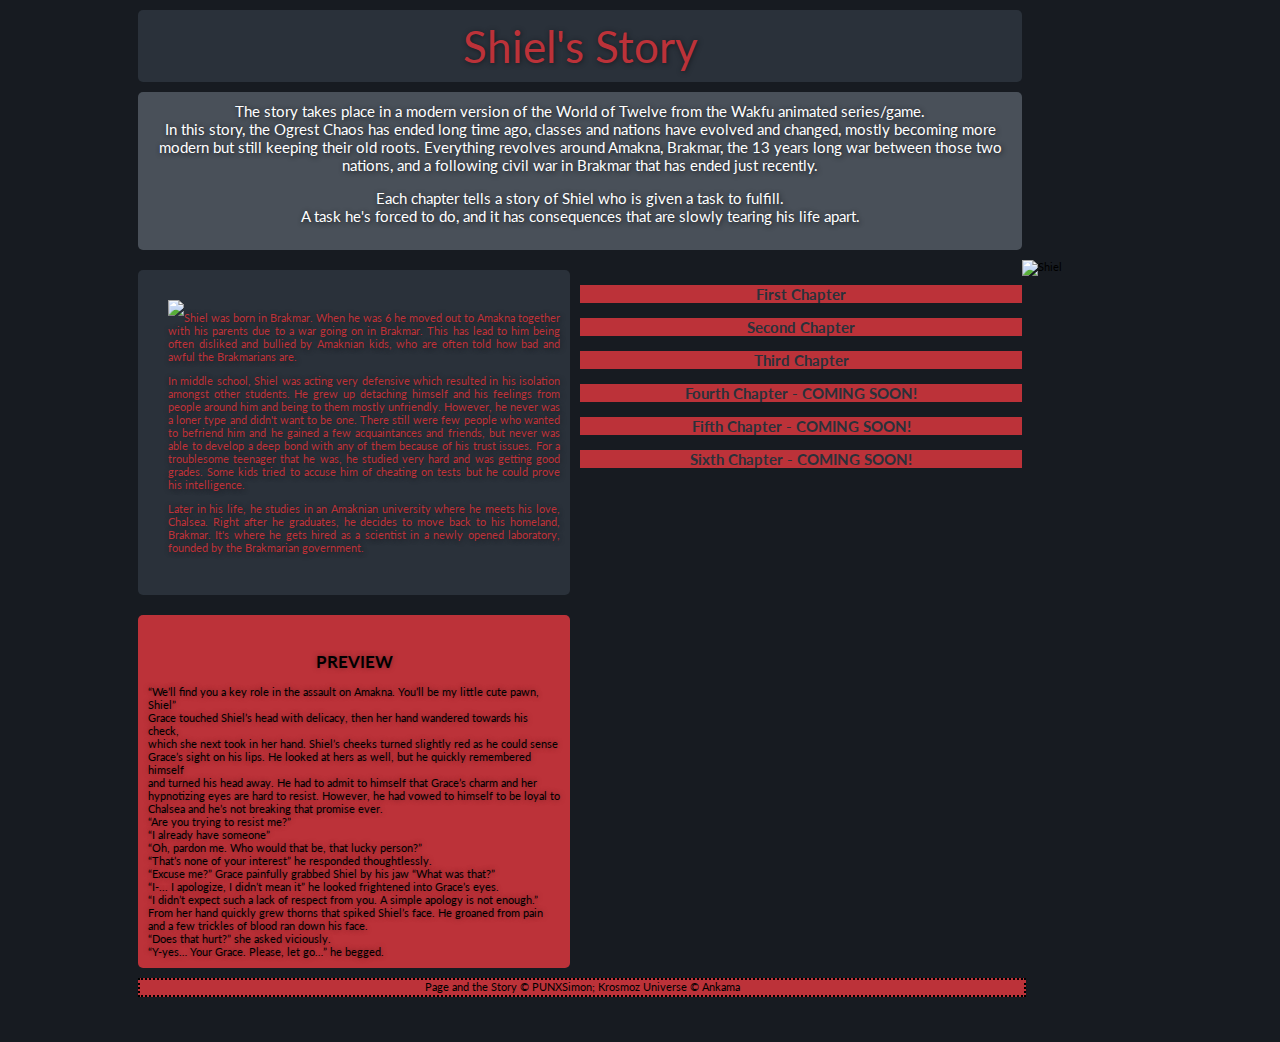
==== index.html @ 90096ce1 "Update 8" ====
<!doctype html> 
<html lang="pl"> 
    <head> 
        <meta charset=utf-8>
        <title>Shiel's Story</title>
		
			<link rel="stylesheet" href="style.css" type="text/css" />
			
			<link rel="stylesheet" href="css/fontello.css" type="text/css" />
		
			<link href="https://fonts.googleapis.com/css?family=Lato" rel="stylesheet">
    </head>
    <body>

		
			<div id="container">

			
				<div id="logo">
				<a href="index.html" style="text-decoration:none; color:#bc3239">Shiel's Story</a>
				</div>
				
				<div id="description">
				The story takes place in a modern version of the World of Twelve from the Wakfu animated series/game.<br>
				In this story, the Ogrest Chaos has ended long time ago, classes and nations have evolved and changed, mostly becoming more modern
				but still keeping their old roots. 
				Everything revolves around Amakna, Brakmar,
				the 13 years long war between those two nations, and a following civil war in Brakmar that has ended just recently.
				<p>
				Each chapter tells a story of Shiel who is given a task to fulfill. <br>
				A task he's forced to do, and it has consequences that are slowly tearing his life apart.
				</div>
				<div id="rectangle">
				<div id="menu">
				<div id="image">
				<img src="https://orig00.deviantart.net/de40/f/2018/045/f/5/shiel_by_punx_simon-dc35g8h.png" style="float: left;">
				<p>
				Shiel was born in Brakmar. When he was 6 he moved out to Amakna together with his parents due to a war going on in Brakmar.
				This has lead to him being often disliked and bullied by Amaknian kids, who are often told how bad and awful the Brakmarians are.
				<p>
				In middle school, Shiel was acting very defensive which resulted in his isolation amongst other students. 
				He grew up detaching himself and his feelings from people around him and being to them mostly unfriendly. However, he never was a loner type and didn't want to be one. 
				There still were few people who wanted to befriend him and he gained a few acquaintances and friends, but never was able to develop a deep bond with any of them because of his trust issues.
				For a troublesome teenager that he was, he studied very hard and was getting good grades. Some kids tried to accuse him of cheating on tests but he could prove his intelligence.
				<p>
				Later in his life, he studies in an Amaknian university where he meets his love, Chalsea. 
				Right after he graduates, he decides to move back to his homeland, Brakmar. It's where he gets hired as a scientist in a newly opened laboratory, founded by the Brakmarian government.

				</div>
				</div>
				
				<div style="clear:both"></div>
				
				<div id="snippet">
				<br><center><b><h2>PREVIEW</h2></b></center>
				“We’ll find you a key role in the assault on Amakna. You’ll be my little cute pawn, Shiel” <br>
				Grace touched Shiel’s head with delicacy, then her hand wandered towards his check, <br>
				which she next took in her hand. Shiel’s cheeks turned slightly red as he could sense <br>
				Grace’s sight on his lips. He looked at hers as well, but he quickly remembered himself <br>
				and turned his head away. He had to admit to himself that Grace’s charm and her <br>
				hypnotizing eyes are hard to resist. However, he had vowed to himself to be loyal to <br>
				Chalsea and he’s not breaking that promise ever.<br>
				“Are you trying to resist me?” <br>
				“I already have someone”<br>
				“Oh, pardon me. Who would that be, that lucky person?”<br>
				“That’s none of your interest” he responded thoughtlessly. <br>
				“Excuse me?” Grace painfully grabbed Shiel by his jaw “What was that?” <br>
				“I-... I apologize, I didn’t mean it” he looked frightened into Grace’s eyes. <br>
				“I didn’t expect such a lack of respect from you. A simple apology is not enough.”<br>
				From her hand quickly grew thorns that spiked Shiel’s face. He groaned from pain <br>
				and a few trickles of blood ran down his face.<br>
				“Does that hurt?” she asked viciously.<br>
				“Y-yes… Your Grace. Please, let go…” he begged. <br>
				</div>
				</div>
				<div id="rectangle2">
				
								<div class="pages">
				
				<p>
				<div class="chapter">
						<div  id="ch1" style="background-color:#bc3239">
								<b><p><a href="firstchapter.html">First Chapter</a></b>
						</div>
					
						<div id="ch2" style="background-color:#bc3239">
								<b><p><a href="secondchapter.html">Second Chapter</a></b>
						</div>
					
						<div id="ch3" style="background-color:#bc3239">
								<b><p><a href="thirdchapter.html">Third Chapter</a></b>
						</div>
						
						<div id="ch3" style="background-color:#bc3239">
								<b><p><a href="fourthchapter2.html">Fourth Chapter - COMING SOON!</a></b>
						</div>
						
						<div id="ch3" style="background-color:#bc3239">
								<b><p><a href="fifthchapter.html">Fifth Chapter - COMING SOON!</a></b>
						</div>
						
						<div id="ch3" style="background-color:#bc3239">
								<b><p><a href="sixtchapter.html">Sixth Chapter - COMING SOON!</a></b>
						</div>						

				</div>
				</div>
				
				<img src="https://orig00.deviantart.net/8db9/f/2018/187/5/c/scream_into_the_void2_by_punx_simon-dcgfum6.png" alt="Shiel">
				
				
				<div id="footer">
				Page and the Story &copy; PUNXSimon; Krosmoz Universe &copy; Ankama
				</div>
				
		

    </body>
</html>
---- style.css ----
body{
			background-color: #171b21;
			color: #000;
			font-family: 'Lato', sans-serif;
			font-size: 11px;
			}
			
			#container{
			 width: 1024px;
			 height: 1024px;
			 margin-left: auto;
			 margin-right: auto;
			 background-color: #171b21;
			 text-align: left;
			}
			
			#logo{
			 width: 864px;
			 margin-left: auto;
			 margin-right: auto;
			 margin-top: 100px;
			 color: #bc3239;
			 background-color: #2a313a;
			 margin: 10px;
			 font-size: 44px;
			 text-align: center;
			 padding: 10px;
			 border-radius: 5px;
			 text-shadow: 1px 1px 5px #171b21;
			}
			
			#logo.a.hover{

			}
			
			#description{
			 width: 864px;
			 margin-left: auto;
			 margin-right: auto;
			 margin-top: 100px;
			 background-color: #495059;
			 margin: 10px;
			 text-align: center;
			 font-size: 15px;
			 padding: 10px;
			 color: #fff;
			 border-radius: 5px;
			 text-shadow: 1px 1px 5px #171b21;
			}			
			
			#menu{
			 width: 412px;
			 color: #bc3239;
			 background-color: #2a313a;
			 margin: 10px;
			 float: left;
			 text-align: center;
			 padding: 10px;
			 border-radius: 5px;
			 text-shadow: 1px 1px 5px #171b21;
			 
			}			
			
			#image{
			 width: 392px;
			 color: #bc3239;
			 background-color: #2a313a;
			 margin: 10px;
			 float: left;
			 text-align: center;
			 padding: 10px;
			 text-align: justify;
			}			
			
			.pages{
			 width: 442px;
			 float: left;
			 margin-top: 10px;
			 text-align: center;
			 font-size: 15px;
			 color: #495059
			 text-shadow: 0px 0px 15px #171b21;
			 border-radius: 5px;
			}
						
			.ch1{
			 width: 392px;
			 float: left;
			 color: #bc3239;
			 background-color: #bc3239;
			 margin-top: 10px;
			 padding: 10px;
			 border-radius: 5px;
			}
			
			.ch1:hover {
			background-color: #2a313a;
			}
						
			.ch2{
			 width: 392px;
			 float: left;
			 background-color: #bc3239;
			 margin-top: 10px;
			 padding: 10px
			 border-radius: 5px;
			}
						
			.ch3{
			 width: 392px;
			 float: left;
			 background-color: #bc3239;
			 margin-top: 10px;
			 padding: 10px;
			 border-radius: 5px;
			}	
			
			#topborder{
			 width: 412px;
			 background-color: #bc3239;
			 margin: 10px;
			 text-align: left;
			 padding: 10px;			 
			
			}
				
			#snippet{
			 width: 412px;
			 background-color: #bc3239;
			 margin: 10px;
			 text-align: left;
			 padding: 10px;
			 clear:both;
			 border-radius: 5px;
			 text-shadow: 0px 0px 5px #7a2125;
			}
			
			#rectangle{
			 float:left;
			};
			
			#rectangle2{
			 float:left;
			}
			
			#footer{
			 width: 884px;
			 height: 15px;
			 background-color: #bc3239;
			 margin: 10px;
			 border: 2px dotted black;
			 text-align: center;
			 clear:both;
			}
			
			a:link {
			text-decoration: none;
			color:#2a313a;
			}

			a:visited {
			text-decoration: none;
			color:#2a313a;
			}

			a:hover {
			text-decoration: underline;
			}
---- css/fontello.css ----
@font-face {
  font-family: 'fontello';
  src: url('../font/fontello.eot?73521485');
  src: url('../font/fontello.eot?73521485#iefix') format('embedded-opentype'),
       url('../font/fontello.woff2?73521485') format('woff2'),
       url('../font/fontello.woff?73521485') format('woff'),
       url('../font/fontello.ttf?73521485') format('truetype'),
       url('../font/fontello.svg?73521485#fontello') format('svg');
  font-weight: normal;
  font-style: normal;
}
/* Chrome hack: SVG is rendered more smooth in Windozze. 100% magic, uncomment if you need it. */
/* Note, that will break hinting! In other OS-es font will be not as sharp as it could be */
/*
@media screen and (-webkit-min-device-pixel-ratio:0) {
  @font-face {
    font-family: 'fontello';
    src: url('../font/fontello.svg?73521485#fontello') format('svg');
  }
}
*/
 
 [class^="icon-"]:before, [class*=" icon-"]:before {
  font-family: "fontello";
  font-style: normal;
  font-weight: normal;
  speak: none;
 
  display: inline-block;
  text-decoration: inherit;
  width: 1em;
  margin-right: .2em;
  text-align: center;
  /* opacity: .8; */
 
  /* For safety - reset parent styles, that can break glyph codes*/
  font-variant: normal;
  text-transform: none;
 
  /* fix buttons height, for twitter bootstrap */
  line-height: 1em;
 
  /* Animation center compensation - margins should be symmetric */
  /* remove if not needed */
  margin-left: .2em;
 
  /* you can be more comfortable with increased icons size */
  /* font-size: 120%; */
 
  /* Font smoothing. That was taken from TWBS */
  -webkit-font-smoothing: antialiased;
  -moz-osx-font-smoothing: grayscale;
 
  /* Uncomment for 3D effect */
  /* text-shadow: 1px 1px 1px rgba(127, 127, 127, 0.3); */
}
 
.icon-right-dir:before { content: '\e800'; font-size: 20px; margin-top: 40px;} /* '' */
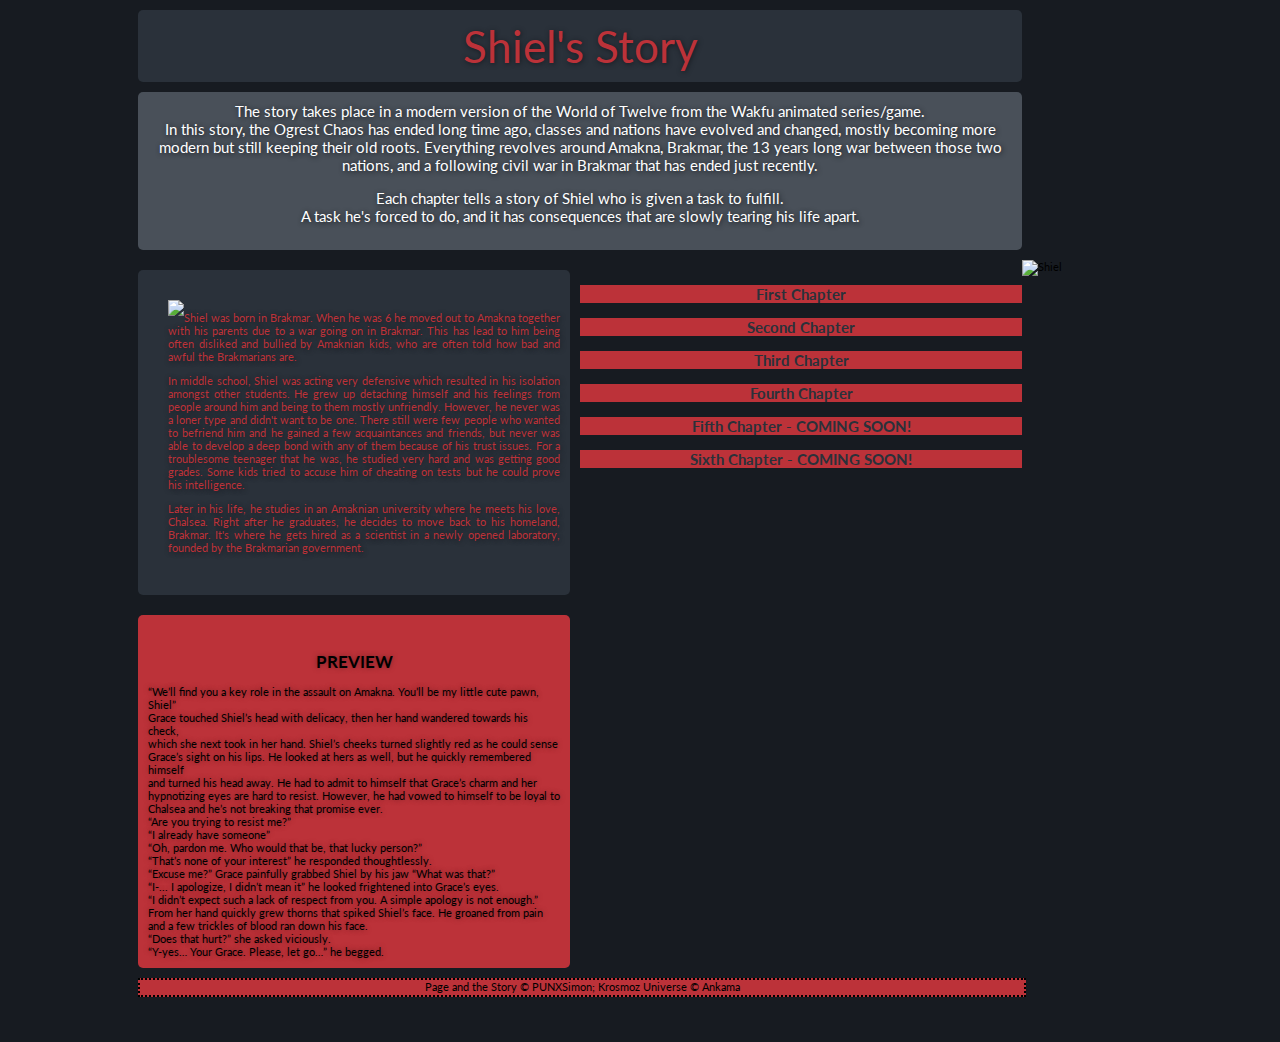
==== commit 6edd256d: "Update 12" ====
--- a/index.html
+++ b/index.html
@@ -11,7 +11,7 @@
 			<link href="https://fonts.googleapis.com/css?family=Lato" rel="stylesheet">
     </head>
     <body>
-
+			
 		
 			<div id="container">
 
@@ -92,7 +92,7 @@
 						</div>
 						
 						<div id="ch3" style="background-color:#bc3239">
-								<b><p><a href="fourthchapter2.html">Fourth Chapter - COMING SOON!</a></b>
+								<b><p><a href="fourthchapter.html">Fourth Chapter</a></b>
 						</div>
 						
 						<div id="ch3" style="background-color:#bc3239">
@@ -113,7 +113,7 @@
 				Page and the Story &copy; PUNXSimon; Krosmoz Universe &copy; Ankama
 				</div>
 				
-		
+		<div style="text-align:center;"><script type="text/javascript" src="http://services.webestools.com/cpt_visitors/56037-8-4.js"></script></div>
 
     </body>
 </html>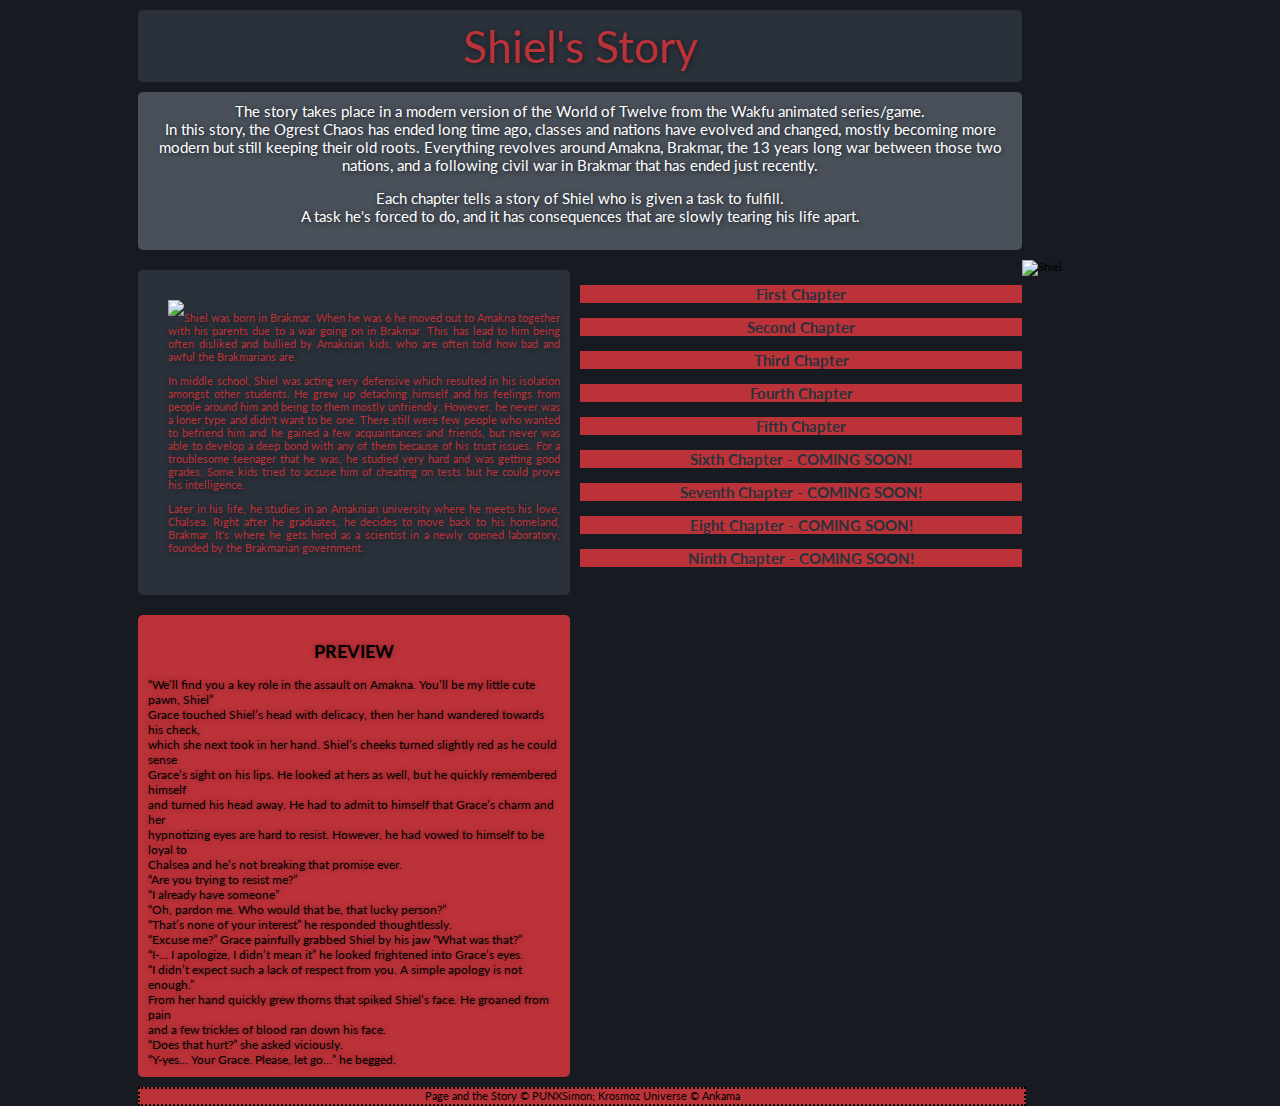
==== commit 9836b0a0: "Update 16" ====
--- a/index.html
+++ b/index.html
@@ -52,7 +52,7 @@
 				<div style="clear:both"></div>
 				
 				<div id="snippet">
-				<br><center><b><h2>PREVIEW</h2></b></center>
+				<center><b><h2>PREVIEW</h2></b></center>
 				“We’ll find you a key role in the assault on Amakna. You’ll be my little cute pawn, Shiel” <br>
 				Grace touched Shiel’s head with delicacy, then her hand wandered towards his check, <br>
 				which she next took in her hand. Shiel’s cheeks turned slightly red as he could sense <br>
@@ -96,17 +96,29 @@
 						</div>
 						
 						<div id="ch3" style="background-color:#bc3239">
-								<b><p><a href="fifthchapter.html">Fifth Chapter - COMING SOON!</a></b>
+								<b><p><a href="fifthchapter.html">Fifth Chapter</a></b>
 						</div>
 						
 						<div id="ch3" style="background-color:#bc3239">
-								<b><p><a href="sixtchapter.html">Sixth Chapter - COMING SOON!</a></b>
-						</div>						
-
+								<b><p><a href="sixthchapter.html">Sixth Chapter - COMING SOON!</a></b>
+						</div>	
+						
+						<div id="ch3" style="background-color:#bc3239">
+								<b><p><a href="seventhchapter.html">Seventh Chapter - COMING SOON!</a></b>
+						</div>
+						<div id="ch3" style="background-color:#bc3239">						
+								<b><p><a href="eightchapter.html">Eight Chapter - COMING SOON!</a></b>
+						</div>								
+						
+						<div id="ch3" style="background-color:#bc3239">		
+								<b><p><a href="ninthchapter.html">Ninth Chapter - COMING SOON!</a></b>
+						</div>								
+								
+						</div>
 				</div>
 				</div>
 				
-				<img src="https://orig00.deviantart.net/8db9/f/2018/187/5/c/scream_into_the_void2_by_punx_simon-dcgfum6.png" alt="Shiel">
+				<img src="https://orig00.deviantart.net/edb0/f/2018/189/e/0/scream_into_the_void2_by_punx_simon-dcgorsh.png" alt="Shiel">
 				
 				
 				<div id="footer">
--- a/style.css
+++ b/style.css
@@ -133,6 +133,7 @@
 			 clear:both;
 			 border-radius: 5px;
 			 text-shadow: 0px 0px 5px #7a2125;
+			 font-size: 12px;
 			}
 			
 			#rectangle{
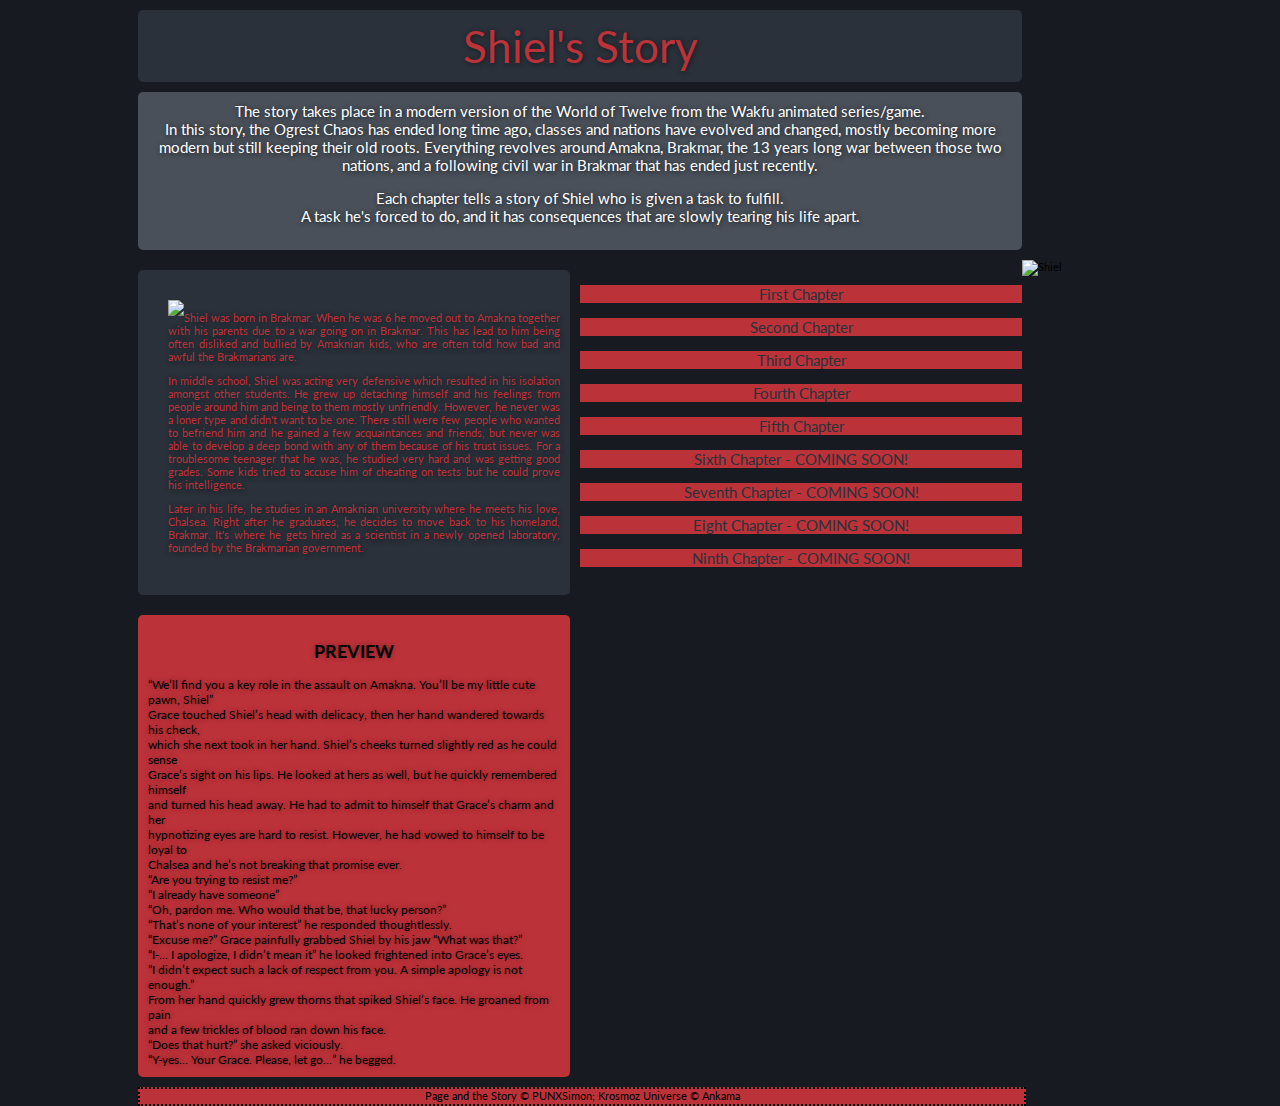
==== commit 73e56227: "Update 19" ====
--- a/index.html
+++ b/index.html
@@ -51,7 +51,7 @@
 				
 				<div style="clear:both"></div>
 				
-				<div id="snippet">
+				<div id="snippet" style="font-size: 12px">
 				<center><b><h2>PREVIEW</h2></b></center>
 				“We’ll find you a key role in the assault on Amakna. You’ll be my little cute pawn, Shiel” <br>
 				Grace touched Shiel’s head with delicacy, then her hand wandered towards his check, <br>
@@ -80,38 +80,38 @@
 				<p>
 				<div class="chapter">
 						<div  id="ch1" style="background-color:#bc3239">
-								<b><p><a href="firstchapter.html">First Chapter</a></b>
+								<p><a href="firstchapter.html">First Chapter</a>
 						</div>
 					
 						<div id="ch2" style="background-color:#bc3239">
-								<b><p><a href="secondchapter.html">Second Chapter</a></b>
+								<p><a href="secondchapter.html">Second Chapter</a>
 						</div>
 					
 						<div id="ch3" style="background-color:#bc3239">
-								<b><p><a href="thirdchapter.html">Third Chapter</a></b>
+								<p><a href="thirdchapter.html">Third Chapter</a>
 						</div>
 						
 						<div id="ch3" style="background-color:#bc3239">
-								<b><p><a href="fourthchapter.html">Fourth Chapter</a></b>
+								<p><a href="fourthchapter.html">Fourth Chapter</a>
 						</div>
 						
 						<div id="ch3" style="background-color:#bc3239">
-								<b><p><a href="fifthchapter.html">Fifth Chapter</a></b>
+								<p><a href="fifthchapter.html">Fifth Chapter</a>
 						</div>
 						
 						<div id="ch3" style="background-color:#bc3239">
-								<b><p><a href="sixthchapter.html">Sixth Chapter - COMING SOON!</a></b>
+								<p><a href="sixthchapter.html">Sixth Chapter - COMING SOON!</a>
 						</div>	
 						
 						<div id="ch3" style="background-color:#bc3239">
-								<b><p><a href="seventhchapter.html">Seventh Chapter - COMING SOON!</a></b>
+								<p><a href="seventhchapter2.html">Seventh Chapter - COMING SOON!</a>
 						</div>
 						<div id="ch3" style="background-color:#bc3239">						
-								<b><p><a href="eightchapter.html">Eight Chapter - COMING SOON!</a></b>
+								<p><a href="eightchapter.html">Eight Chapter - COMING SOON!</a>
 						</div>								
 						
 						<div id="ch3" style="background-color:#bc3239">		
-								<b><p><a href="ninthchapter.html">Ninth Chapter - COMING SOON!</a></b>
+								<p><a href="ninthchapter.html">Ninth Chapter - COMING SOON!</a>
 						</div>								
 								
 						</div>
@@ -124,8 +124,6 @@
 				<div id="footer">
 				Page and the Story &copy; PUNXSimon; Krosmoz Universe &copy; Ankama
 				</div>
-				
-		<div style="text-align:center;"><script type="text/javascript" src="http://services.webestools.com/cpt_visitors/56037-8-4.js"></script></div>
 
     </body>
 </html>--- a/style.css
+++ b/style.css
@@ -165,5 +165,5 @@
 			}
 
 			a:hover {
-			text-decoration: underline;
+			font-weight:bold;
 			}